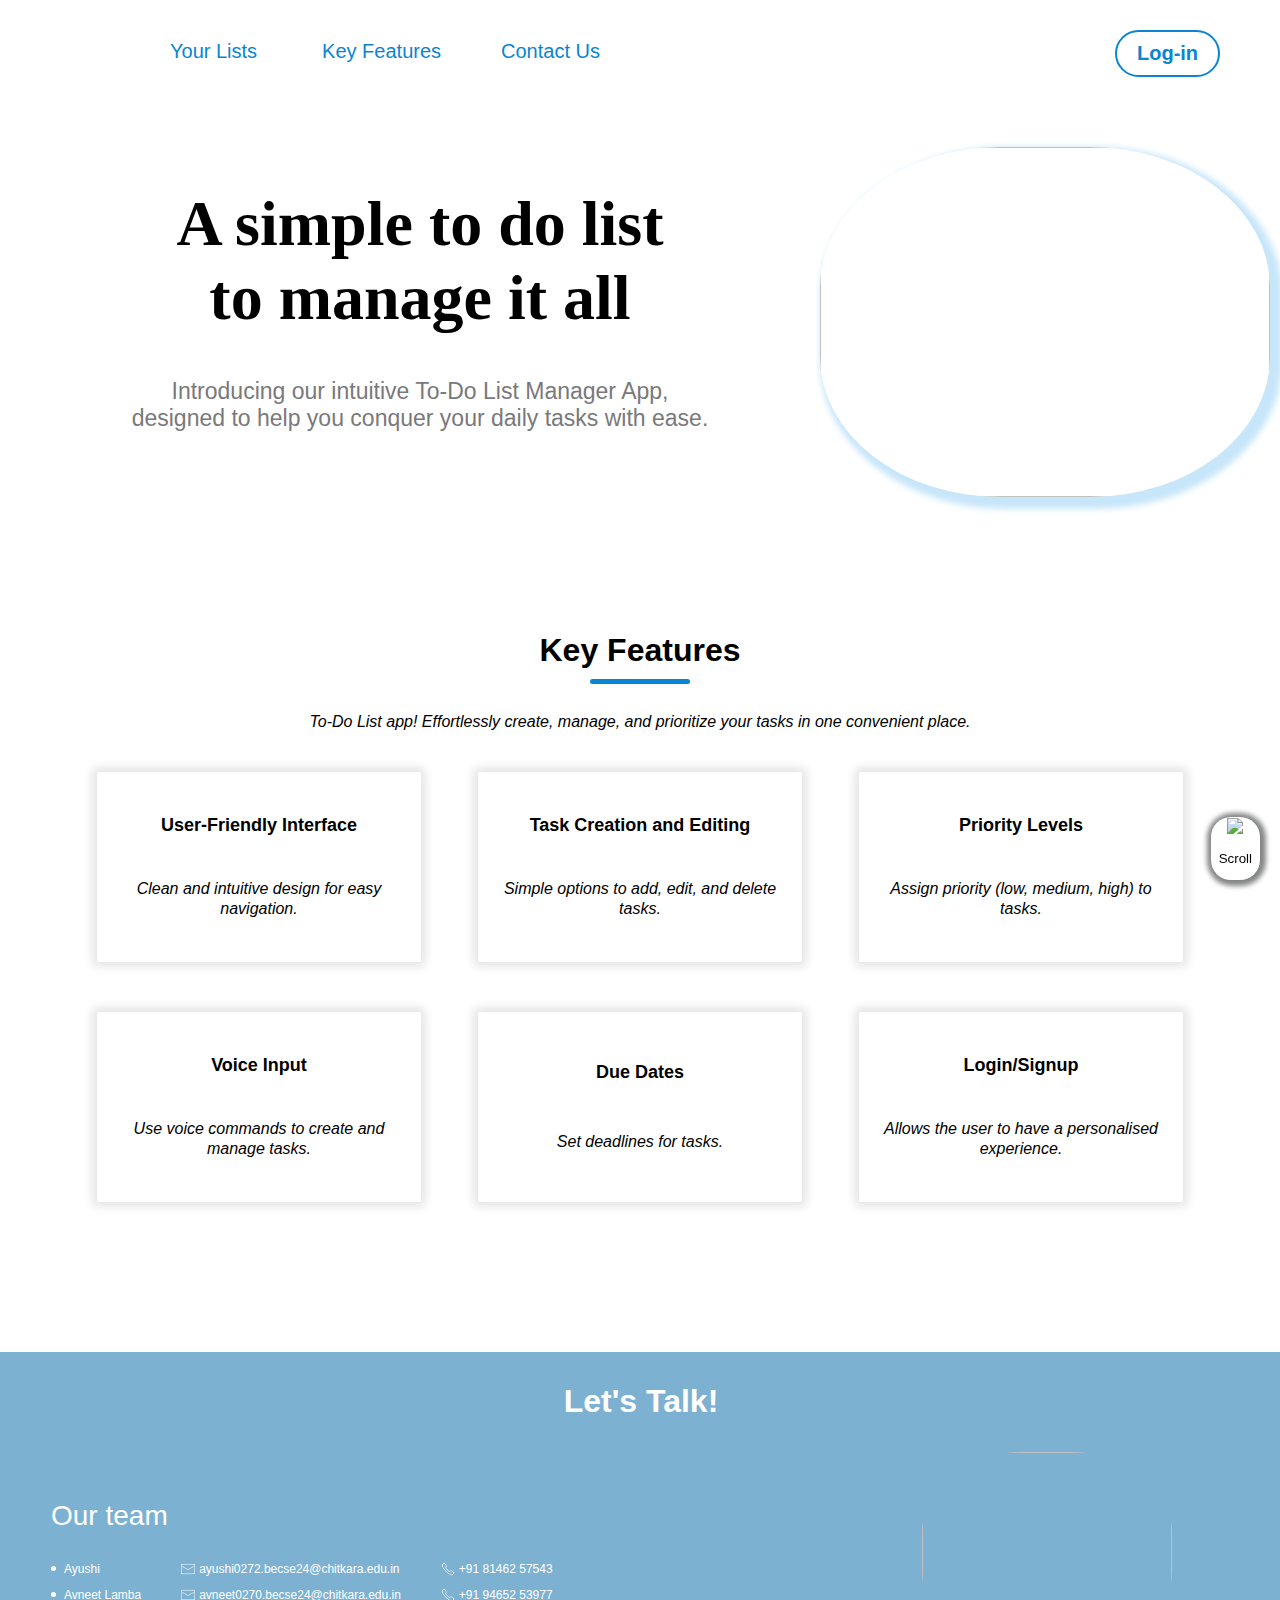
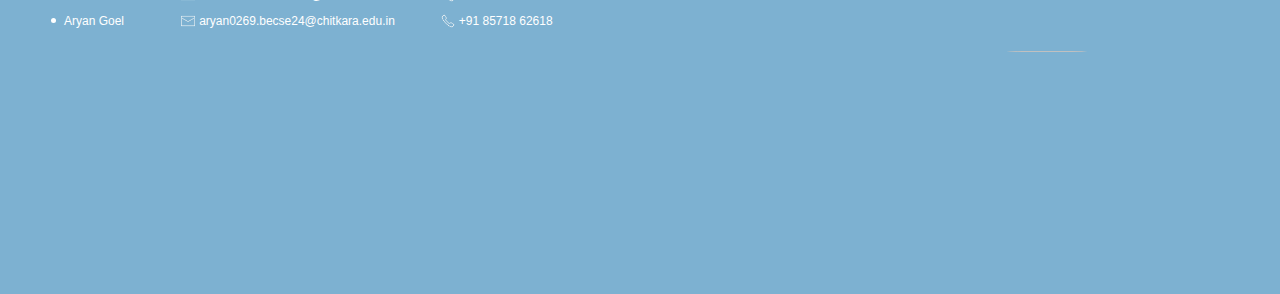
==== index.html @ d649fe9b "added files of the project" ====
<!DOCTYPE html>
<html>
  <head>
    <title>To-Do List Manager</title>
    <link rel="stylesheet" href="index1.css" />
  </head>

  <body id="hello">
    <div id="button-container">
      <a href="file:///C:/Users/lenovo/Desktop/Project/signin.htm#">
        <button id="list" type="button">Your Lists</button>
      </a>

      <a href="#wrapper">
        <button id="grp" type="button">Key Features</button>
      </a>

      <a href="#contact-info">
        <button id="grp" type="button">Contact Us</button>
      </a>

      <a href="file:///C:/Users/lenovo/Desktop/Project/signin.htm#">
        <button id="signin" type="button"><b>Log-in</b></button>
      </a>
    </div>

    <img
      src="https://cdni.iconscout.com/illustration/premium/thumb/woman-creating-to-do-list-illustration-download-in-svg-png-gif-file-formats--create-time-management-pack-business-illustrations-6451368.png?f=webp"
      id="img1"
    />

    <div id="haha">
      <h1>
        A simple to do list <br />
        to manage it all
      </h1>
    </div>

    <p id="para">
      Introducing our intuitive To-Do List Manager App, <br />
      designed to help you conquer your daily tasks with ease.
    </p>

    <div id="wrapper">
      <span class="title">Key Features</span>
      <div class="borderDiv"></div>
      <i class="description"
        >To-Do List app! Effortlessly create, manage, and prioritize your tasks
        in one convenient place.</i
      >
      <div class="features">
        <div class="feature">
          <span>User-Friendly Interface</span>
          <i>Clean and intuitive design for easy navigation.</i>
        </div>
        <div class="feature">
          <span>Task Creation and Editing</span>
          <i>Simple options to add, edit, and delete tasks.</i>
        </div>
        <div class="feature">
          <span>Priority Levels</span>
          <i>Assign priority (low, medium, high) to tasks.</i>
        </div>
        <div class="feature">
          <span>Voice Input</span>
          <i>Use voice commands to create and manage tasks.</i>
        </div>
        <div class="feature">
          <span>Due Dates</span>
          <i>Set deadlines for tasks.</i>
        </div>
        <div class="feature">
          <span>Login/Signup</span>
          <i>Allows the user to have a personalised experience.</i>
        </div>
      </div>
    </div>

    <footer id="contact-info">
      <div>
        <h1 id="h11">Let's Talk!</h1>
        <!-- <p id="p1">Let's Talk!</p> -->
      </div>

      <img
        src="https://media.istockphoto.com/id/1351018664/video/businesswoman-standing-with-contact-us-application.jpg?s=640x640&k=20&c=5IXMVVEoPcF5iJlO0LCGb33njMbnKpYBkvIZiYfoavY="
        id="img2"
      />

      <div id="members">Our team</div>
      <div id="contact-team">
        <div id="contact-team1">
          <div id="listItem">
            <div id="dot"></div>
            <div>Ayushi</div>
          </div>
          <div id="listItem">
            <div id="dot"></div>
            <div>Avneet Lamba</div>
          </div>
          <div id="listItem">
            <div id="dot"></div>
            <div>Aryan Goel</div>
          </div>
        </div>
        <div id="contact-team2">
          <div id="mailPhone">
            <img src="mail.png" height="14px" width="14px" /><a
              href="mailto:ayushi0272.becse24@chitkara.edu.in"
              id="email"
              >ayushi0272.becse24@chitkara.edu.in</a
            >
          </div>
          <div id="mailPhone">
            <img src="mail.png" height="14px" width="14px" /><a
              href="mailto:avneet0270.becse24@chitkara.edu.in"
              id="email"
            >
              avneet0270.becse24@chitkara.edu.in</a
            >
          </div>
          <div id="mailPhone">
            <img src="mail.png" height="14px" width="14px" /><a
              href="mailto:aryan0269.becse24@chitkara.edu.in"
              id="email"
              >aryan0269.becse24@chitkara.edu.in</a
            >
          </div>
        </div>
        <div id="contact-team3">
          <div id="mailPhone">
            <img src="phone.png" height="14px" width="14px" />+91 81462 57543
          </div>
          <div id="mailPhone">
            <img src="phone.png" height="14px" width="14px" />+91 94652 53977
          </div>
          <div id="mailPhone">
            <img src="phone.png" height="14px" width="14px" />+91 85718 62618
          </div>
        </div>
      </div>

      <a href="#hello">
        <button id="scroll_top" type="button">
          <img src="C:\Users\lenovo\Downloads\icons8-arrow-up-30.png" />
          <p id="p2">Scroll</p>
        </button>
      </a>
    </footer>
  </body>
</html>
---- index1.css ----
#button-container {
  display: flex;
}

#list {
  background-color: transparent;
  color: #0985d1;
  border: none;
  padding: 10px 20px;
  text-align: center;
  text-decoration: none;
  display: inline-block;
  font-size: 20px;
  border-radius: 10px;
  cursor: pointer;
  margin-left: 150px;
  margin-top: 30px;
}

#list:hover {
  box-shadow: 5px 5px #c7e6fa;
  background-color: #91cbf0;
  color: white;
}

#grp {
  background-color: transparent;
  border: none;
  color: #0985d1;
  text-decoration: none;
  display: inline-block;
  cursor: pointer;
  text-align: center;
  font-size: 18px;
  padding: 10px 15px;
  font-size: 20px;
  border-radius: 8px;
  margin-left: 30px;
  margin-top: 30px;
}

#grp:hover {
  box-shadow: 5px 5px #c7e6fa;
  background-color: #91cbf0;
  color: white;
}

#signin {
  background-color: transparent;
  border: 2px solid #0985d1;
  color: #0985d1;
  padding: 10px 20px;
  text-align: center;
  text-decoration: none;
  display: inline-block;
  font-size: 20px;
  border-radius: 50px;
  cursor: pointer;
  margin-left: 500px;
  margin-top: 30px;
}

#signin:hover {
  background-color: #0985d1;
  color: white;
}

#img1 {
  float: right;
  border-radius: 40%;
  width: 450px;
  height: 350px;
  margin-right: 10px;
  margin-top: 70px;
  border: none;
  box-shadow: 6px 6px 6px 6px #c7e6fa;
}

#haha {
  color: black;
  font-size: 32px;
  margin-top: 110px;
  margin-left: 20px;
  text-align: center;
  font-family: Consolas;
}

#para {
  color: #79797b;
  font-size: 23px;
  margin-left: 20px;
  text-align: center;
}

#wrapper {
  display: flex;
  flex-direction: column;
  justify-content: center;
  align-items: center;
  width: 100%;
  margin-top: 200px;
  margin-bottom: 150px;
}

.description {
  margin-top: 28px;
}

.borderDiv {
  width: 100px;
  height: 5px;
  background-color: #0985d1;
  border-radius: 4px;
  margin-top: 10px;
}

.title {
  font-size: 32px;
  font-weight: 600;
}

.features {
  display: flex;
  flex-wrap: wrap;
  gap: 50px;
  justify-content: space-evenly;
  margin-top: 40px;
  max-width: 1100px;
}

.feature {
  height: 190px;
  width: 300px;
  display: flex;
  flex-direction: column;
  justify-content: center;
  align-items: center;
  border-radius: 2px;
  box-shadow: 0 0 10px 5px rgba(0, 0, 0, 0.1);
  text-align: center;
  justify-content: space-evenly;
  padding-left: 12px;
  padding-right: 12px;
}

i {
  line-height: 20px;
}

.feature span {
  font-weight: 600;
  font-size: 18px;
}

body {
  font-family: Arial, sans-serif;
  background-color: white;
  margin: 0;
}

#contact-info {
  background-color: #7db1d1;
  box-shadow: 0 2px 5px rgba(0, 0, 0, 0.1);
  width: 100%;
  height: 60vh;
  margin: auto;
  /* margin-top: 200px; */
  padding: 1px;
  color: white;
  position: relative;
  bottom: 0;
}

#p1 {
  font-size: 20px;
}

#img2 {
  float: right;
  border-radius: 40%;
  width: 250px;
  height: 200px;
  margin-right: 110px;
  margin-bottom: 50px;
  border: none;
  position: absolute;
  right: 0;
  top: 100px;
}

#members {
  margin-left: 50px;
  margin-top: 80px;
  font-size: 28px;
}

#contact-team {
  display: flex;
  flex-direction: row;
  flex-wrap: wrap;
  gap: 40px;
  margin-top: 30px;
  margin-left: 50px;
  font-size: 12px;
}

#mailPhone {
display: flex;
align-items: center;
gap: 4px;
}

#dot {
  height: 5px;
  width: 5px;
  background-color: white;
  border-radius: 100%;
}

#listItem {
  display: flex;
  align-items: center;
  gap: 8px;
}

#contact-team1 {
  display: flex;
  flex-direction: column;
  flex-wrap: wrap;
  gap: 12px;
}

#contact-team2 {
  display: flex;
  flex-direction: column;
  flex-wrap: wrap;
  gap: 12px;
}

#contact-team3 {
  display: flex;
  flex-direction: column;
  flex-wrap: wrap;
  gap: 12px;
}

#email {
  color:white;
  text-decoration: none;
}

#h11 {
  text-align: center;
  color: white;
  margin-top: 30px;
}

p {
  text-align: center;
  color: white;
}

#scroll_top {
  position: fixed;
  right: 20px;
  bottom: 20px;
  background-color: white;
  border-radius: 20px;
  border: none;
  box-shadow: 1px 1px 5px 5px #858686;
  padding-left: 8px;
  padding-right: 8px;
}

#p2 {
  padding: 0;
  color: black;
}

html {
  scroll-behavior: smooth;
}
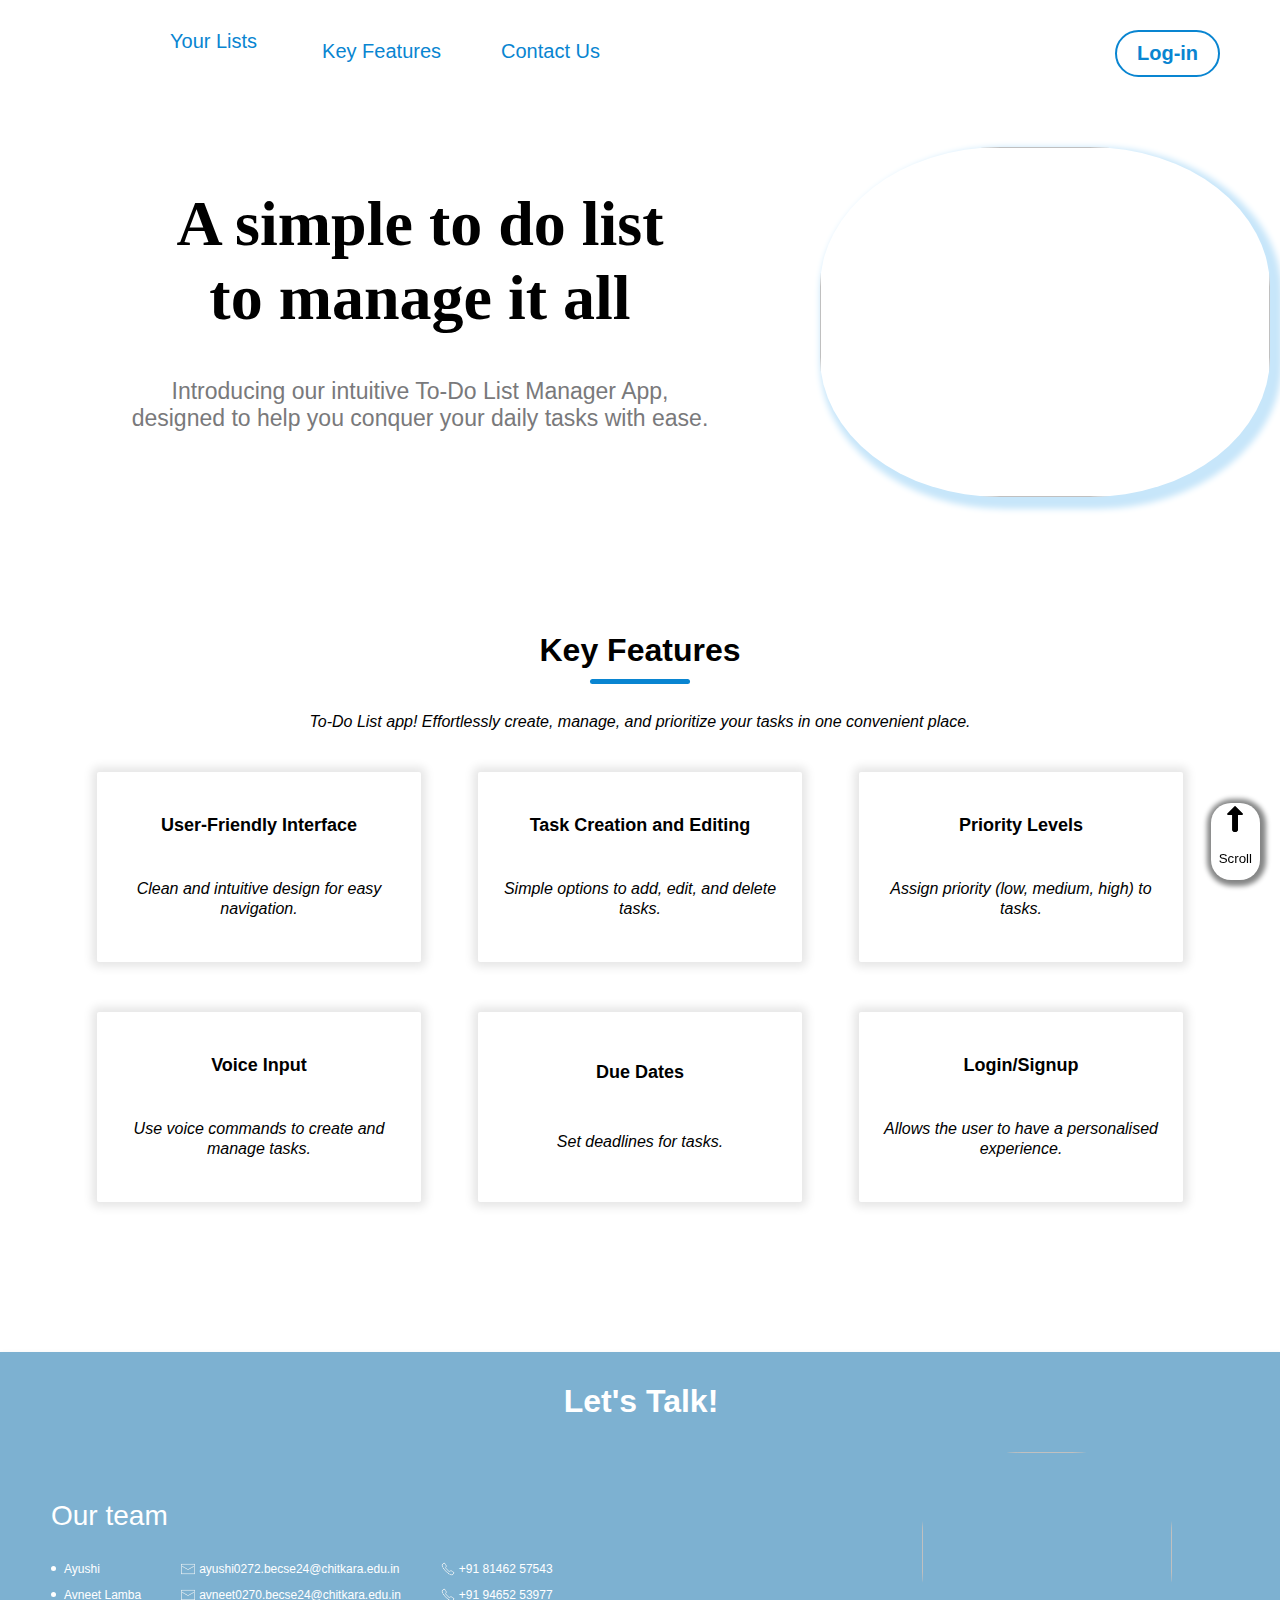
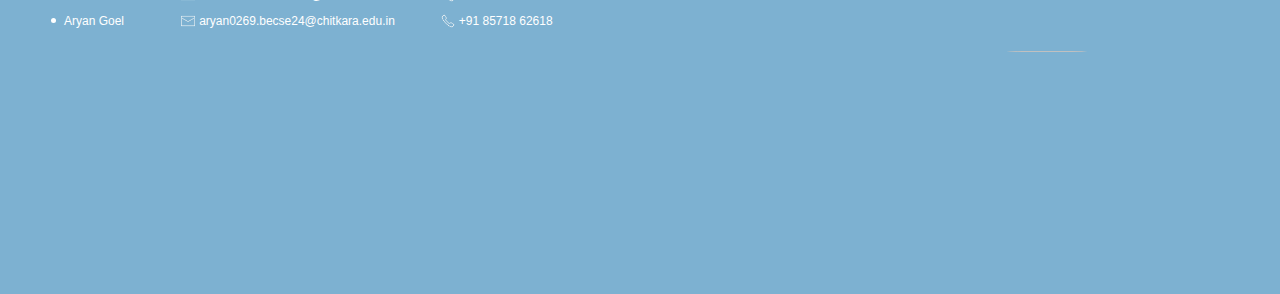
==== commit e8340896: "changes done as required" ====
--- a/index.html
+++ b/index.html
@@ -7,7 +7,7 @@
 
   <body id="hello">
     <div id="button-container">
-      <a href="file:///C:/Users/lenovo/Desktop/Project/signin.htm#">
+      <a href="signin.htm#">
         <button id="list" type="button">Your Lists</button>
       </a>
 
@@ -19,7 +19,7 @@
         <button id="grp" type="button">Contact Us</button>
       </a>
 
-      <a href="file:///C:/Users/lenovo/Desktop/Project/signin.htm#">
+      <a href="signin.htm#">
         <button id="signin" type="button"><b>Log-in</b></button>
       </a>
     </div>
@@ -142,7 +142,7 @@
 
       <a href="#hello">
         <button id="scroll_top" type="button">
-          <img src="C:\Users\lenovo\Downloads\icons8-arrow-up-30.png" />
+          <img src="arrow.png" />
           <p id="p2">Scroll</p>
         </button>
       </a>
--- a/index1.css
+++ b/index1.css
@@ -14,7 +14,7 @@
   border-radius: 10px;
   cursor: pointer;
   margin-left: 150px;
-  margin-top: 30px;
+  margin-top: 20px;
 }
 
 #list:hover {
